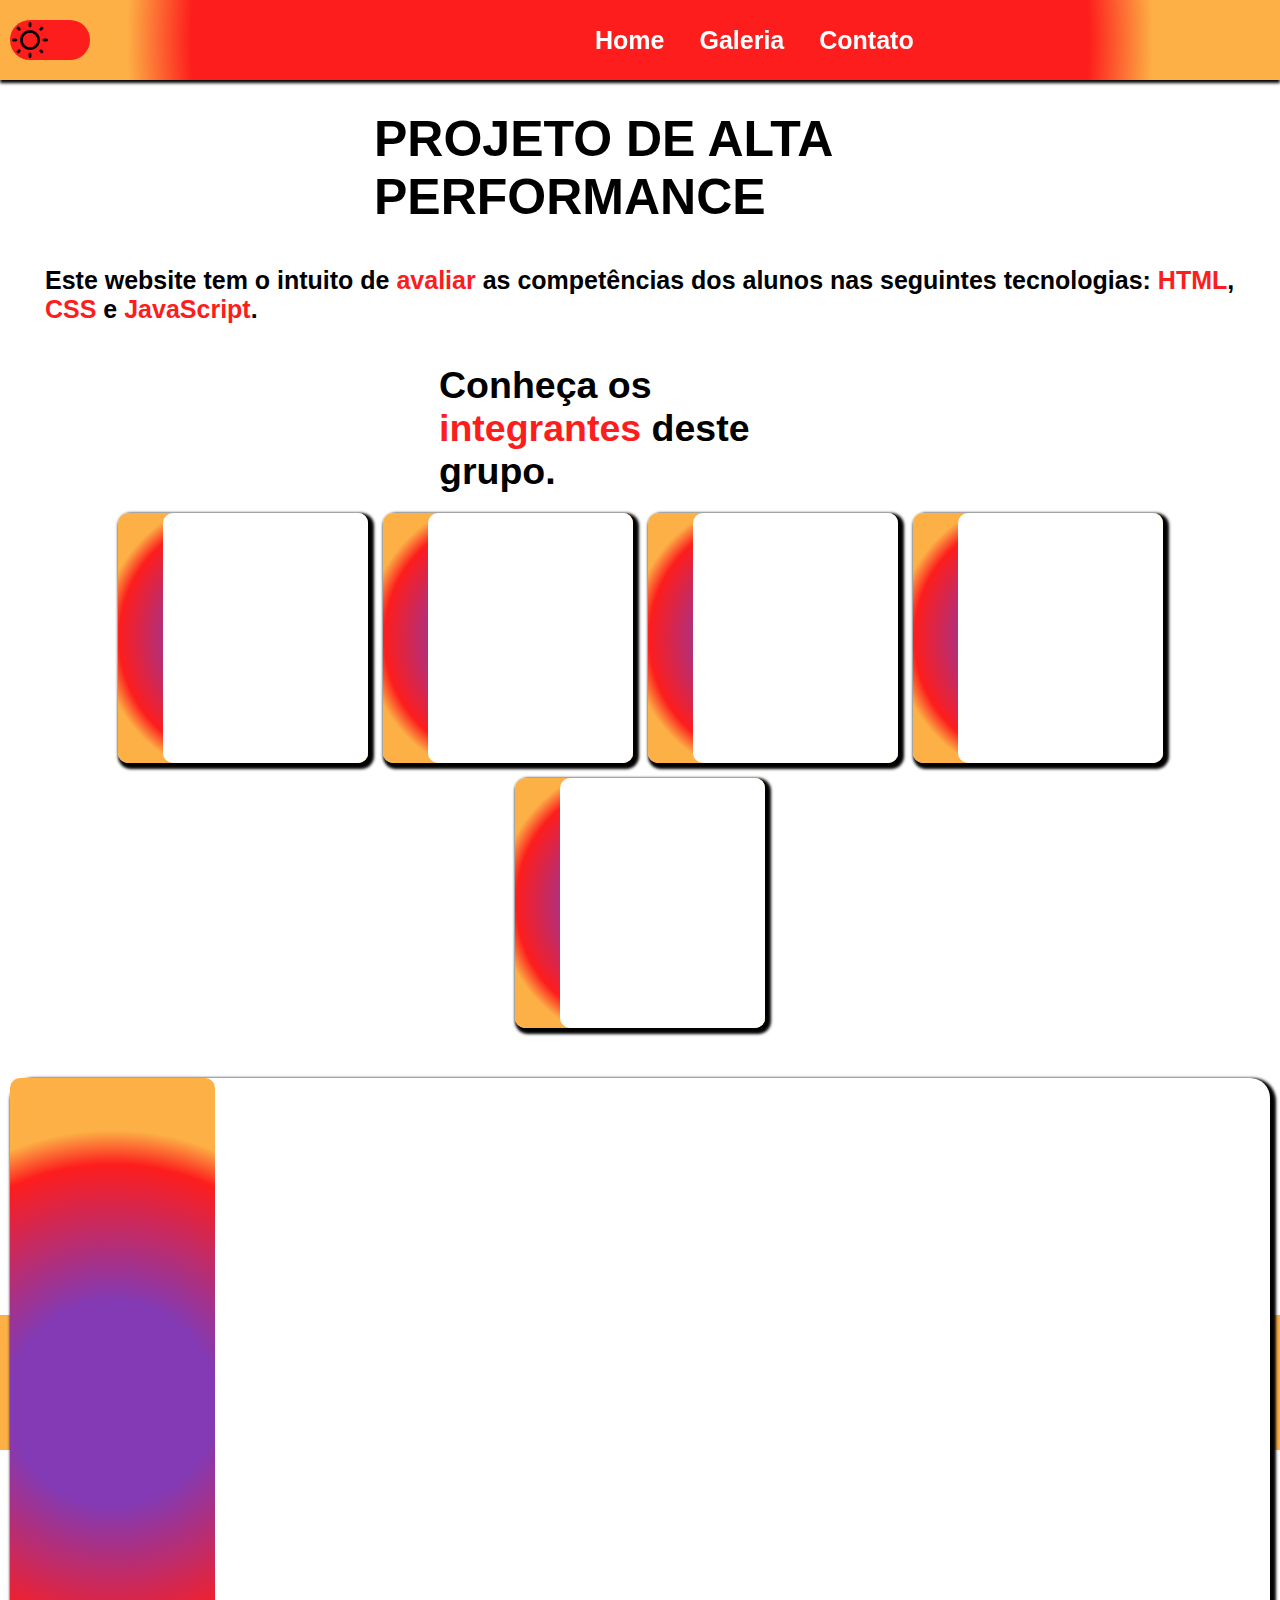
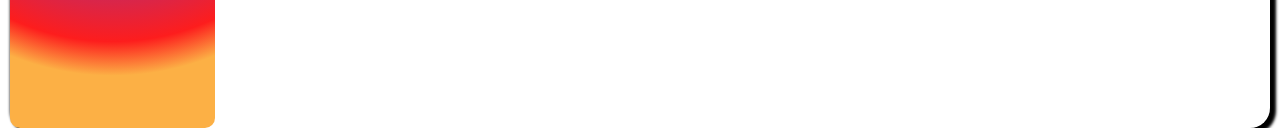
==== SITE CAPW/index.html @ d8a4c17d "Add files via upload" ====
<!DOCTYPE html>
<html lang="pt-br">
<head>
    <meta charset="UTF-8">
    <meta name="viewport" content="width=device-width, initial-scale=1.0">
    <link rel="stylesheet" href="CSS/style.css">
    <title>Temporário</title>
</head>
<body>
    <header>
        <aside>
            <div id="botao" onclick="mudaCor()">
                <figure>
                    <img id="botao-icone" src="IMG/sun_icon.png">
                </figure>
            </div>
        </aside>
        <nav class="navegar">
            <a class="link" href="index.html">Home</a>
            <a class="link" href="">Galeria</a>
            <a class="link" href="">Contato</a>
        </nav>
    </header>
    <main>
        <div class="titulo">
            <h1>PROJETO DE ALTA PERFORMANCE</h1></div>
            <div class="paragrafo"><p>Este website tem o intuito de <span>avaliar</span> 
            as competências dos alunos nas seguintes tecnologias: 
            <span>HTML</span>, <span>CSS</span> e <span>JavaScript</span>.</p>
        </div>
        <div class="topico"><h2>Conheça os <span>integrantes</span> deste grupo.</h2></div> 
        <section class="card-container">
            <div class="card"><div class="card-background"></div></div>
            <div class="card"><div class="card-background"></div></div>
            <div class="card"><div class="card-background"></div></div>
            <div class="card"><div class="card-background"></div></div>
            <div class="card"><div class="card-background"></div></div>
        </section>
        <section class="apresentacao">
            <div class="curriculo"><div class="curriculo-tema"></div></div>
        </section>
    </main>
    <footer>
        <div class="rodape">
            <p>Centro Universitário Maurício de Nassau - Recife, PE</p>
            <p>UNINASSAU© 2024 - Todos os direitos reservados</p>
        </div>
    </footer>

    <script src="JS/script.js"></script>
</body>
</html>
---- SITE CAPW/CSS/style.css ----
*{
    margin: 0;
    box-sizing: border-box; 
    text-decoration: none; 
    font-family: 'Trebuchet MS', 'Lucida Sans Unicode', 'Lucida Grande', 'Lucida Sans', Arial, sans-serif;
    font-weight: bolder;
}

header{
    width: 100%;
    height: 80px;
    display: flex;
    position: sticky;
    top: 0;
    box-shadow: 0px 3px 3px black;
    align-items: center;
    background: radial-gradient(circle, rgba(253,29,29,1) 70%, rgba(252,176,69,1) 80%);
}

aside{
    width: fit-content;
    height: fit-content;
    padding: 10px 0px 10px 10px;
}

.navegar{
    margin: 0px 500px;
    display: flex;
    gap: 25px;
    align-items: center;
}

.link{
    font-size: 25px;
    color: white;
    transition: transform 0.7s;
    padding: 5px;
}

.link:hover{
    color: rgba(253,29,29,1);
    transform:scale(1.2);
    cursor: pointer;
    background-color: white;
    border-radius: 25px;
}

main{
    width: 100%;
    height: 1235px;
    padding: 10px;
    background-color: white;
    color: black;
}

.titulo{
    font-weight: bolder; 
    font-size: 25px;
    padding: 20px 0px;
    margin: 0px 364px;
    display: flex;
}

#botao{
    width: 80px;
    height: 40px;
    border-radius: 150px;
    background: rgba(253,29,29,1);
    cursor: pointer;
}

#botao-icone{
    width: 40px;
    height: 40px;
    border-radius: 50%;
    transform: scale(0.9);
}

.paragrafo{ 
    font-weight: bolder; 
    font-size: 25px;
    padding: 20px 0px;
    margin: 0px 35px;
    width: fit-content;
}

.topico{
    font-weight: bolder; 
    font-size: 25px;
    padding: 20px 0px;
    margin: 0px 429px;
}

span{
    color: rgba(253,29,29,1);
}

.card-container{
    display: flex;
    gap: 15px;
    justify-content: center;
    flex-wrap: wrap;
    margin-bottom: 50px;
}
 
.card{
    width: 250px;
    height: 250px;
    background: radial-gradient(circle, rgba(131,58,180,1) 30%, rgba(253,29,29,1) 70%, rgba(252,176,69,1) 80%);
    border-radius: 10px;
    box-shadow: 3px 3px 3px 3px black;
    transition: transform 0.7s;
}

.card-background{
    width: 205px;
    height: 250px;
    border-radius: 10px;
    background-color: white;
    margin-left: 45px;
}

.card:hover{
   transform: scale(1.1);
   cursor: pointer;
}

.apresentacao{
    display: flex;
    gap: 15px;
    justify-content: center;
    flex-wrap: wrap;
}

.curriculo{
    width: 1300px;
    height: 650px;
    background-color: white;
    border-radius: 20px;
    box-shadow: 3px 3px 3px 3px black;
}

.curriculo-tema{
    width: 205px;
    height: 650px;
    border-radius: 10px;
    background: radial-gradient(circle, rgba(131,58,180,1) 30%, rgba(253,29,29,1) 70%, rgba(252,176,69,1) 80%);
}

footer{
    background: radial-gradient(circle, rgba(253,29,29,1) 70%, rgba(252,176,69,1) 80%);
    width: 100%;
    height: 135px;
}

.rodape{
    text-align: center;
    font-size: larger;
    padding: 45.1px;
    color: white;
}
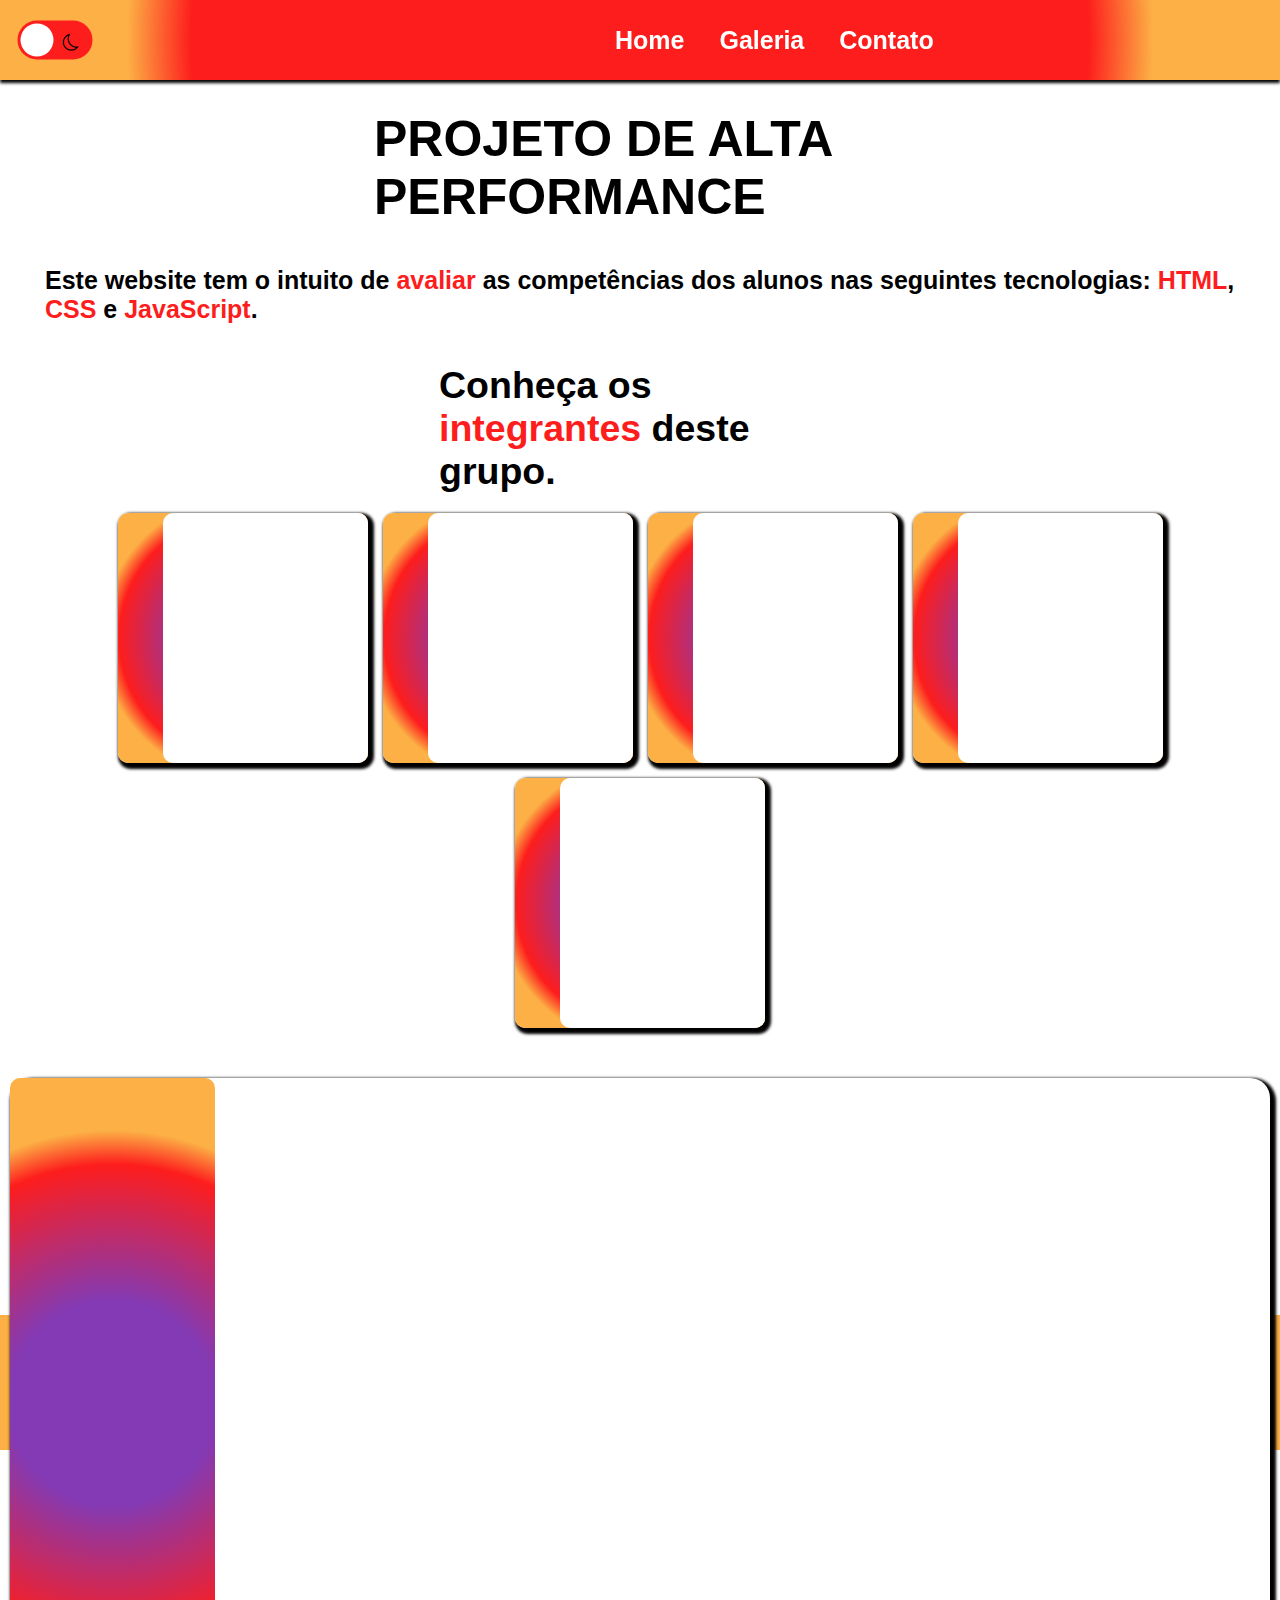
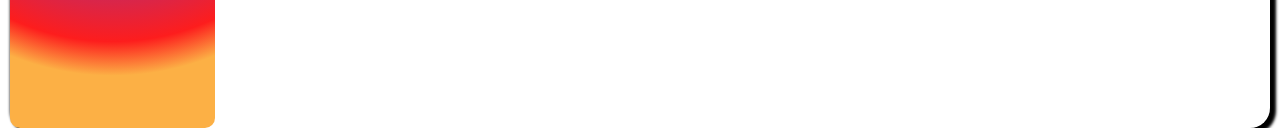
==== commit a108ccd2: "Add files via upload" ====
--- a/SITE CAPW/index.html
+++ b/SITE CAPW/index.html
@@ -9,10 +9,18 @@
 <body>
     <header>
         <aside>
-            <div id="botao" onclick="mudaCor()">
-                <figure>
-                    <img id="botao-icone" src="IMG/sun_icon.png">
-                </figure>
+            <div>
+                <input type="checkbox" id="check">
+                
+                <label class="label" for="check">
+                    <figure class="botao-icone">
+                        <img id="sol" src="IMG/sun_icon.png" alt="sol">
+                    </figure>
+                    <figure class="botao-icone">
+                        <img id="lua" src="IMG/moon_icon.png" alt="lua">
+                    </figure>
+                    <div class="ball"></div>
+                </label>
             </div>
         </aside>
         <nav class="navegar">
--- a/SITE CAPW/CSS/style.css
+++ b/SITE CAPW/CSS/style.css
@@ -17,10 +17,60 @@
     background: radial-gradient(circle, rgba(253,29,29,1) 70%, rgba(252,176,69,1) 80%);
 }
 
-aside{
-    width: fit-content;
-    height: fit-content;
-    padding: 10px 0px 10px 10px;
+
+
+#check{
+    opacity: 0;
+    position: absolute;
+}
+
+.label {
+    margin: 0px 30px;
+    background: rgba(253,29,29,1);
+    border-radius: 50px;
+    cursor: pointer;
+    display: flex;
+    align-items: center;
+    justify-content: space-between;
+    padding: 5px;
+    position: relative;
+    height: 26px;
+    width: 50px;
+    transform: scale(1.5);
+}
+
+.label  .ball {
+    background-color: #fff;
+    border-radius: 50%;
+    position: absolute;
+    top: 2px;
+    left: 2px;
+    height: 22px;
+    width: 22px;
+    transform: translate(0px);
+    transition: transform 0.2s linear;
+}
+
+#check:checked + .label .ball {
+    transform: translateX(24px);
+}
+
+.botao-icone{
+    width: 22px;
+    height: 22px;        
+    display: flex;
+}
+
+#sol{
+    width: 17px;
+    height: 17px;
+    padding-top: 2px;         
+}
+
+#lua{
+    width: 25px;
+    height: 25px;
+    border-radius: 50px;
 }
 
 .navegar{
@@ -51,6 +101,7 @@
     padding: 10px;
     background-color: white;
     color: black;
+    transition: background-color 0.3s, color 0.3s;
 }
 
 .titulo{
@@ -59,21 +110,6 @@
     padding: 20px 0px;
     margin: 0px 364px;
     display: flex;
-}
-
-#botao{
-    width: 80px;
-    height: 40px;
-    border-radius: 150px;
-    background: rgba(253,29,29,1);
-    cursor: pointer;
-}
-
-#botao-icone{
-    width: 40px;
-    height: 40px;
-    border-radius: 50%;
-    transform: scale(0.9);
 }
 
 .paragrafo{ 
@@ -158,4 +194,10 @@
     font-size: larger;
     padding: 45.1px;
     color: white;
+}
+
+/* Modo escuro */
+body.dark-mode main {
+    background: rgb(3, 0, 27);
+    color: white;
 }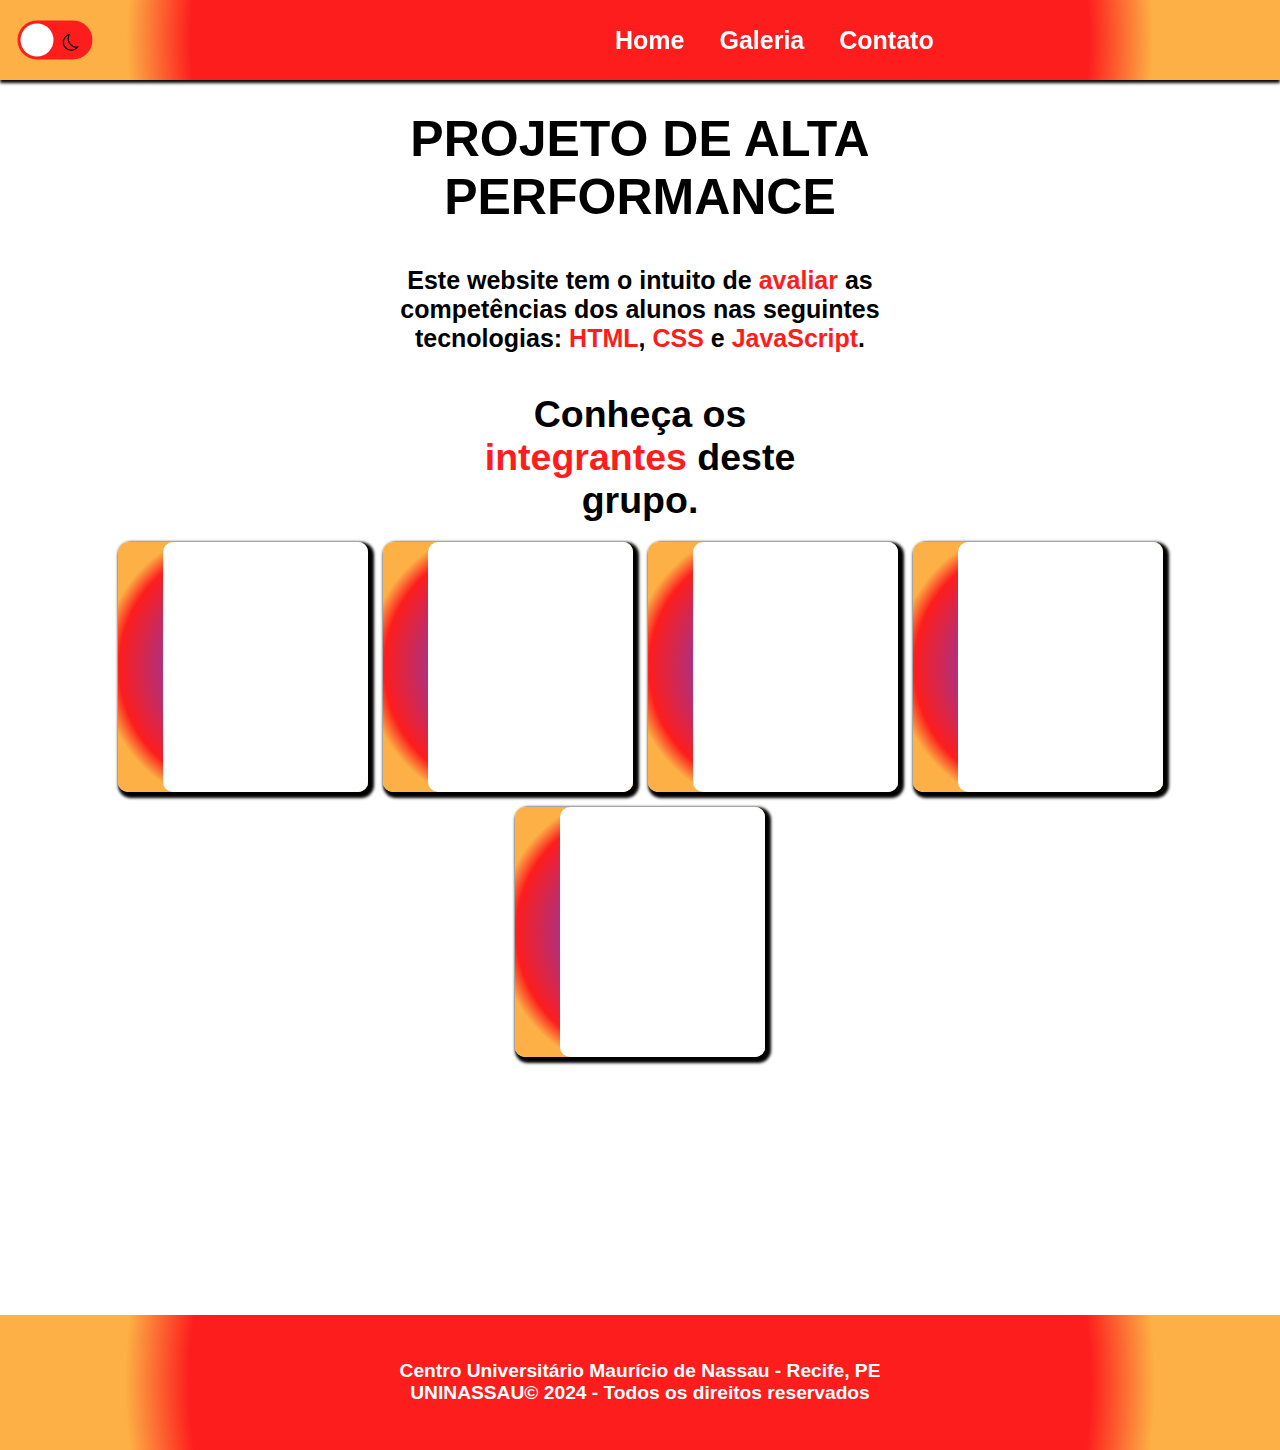
==== commit cdd5ca77: "Add files via upload" ====
--- a/SITE CAPW/index.html
+++ b/SITE CAPW/index.html
@@ -4,6 +4,7 @@
     <meta charset="UTF-8">
     <meta name="viewport" content="width=device-width, initial-scale=1.0">
     <link rel="stylesheet" href="CSS/style.css">
+    <link rel="stylesheet" href="https://cdnjs.cloudflare.com/ajax/libs/font-awesome/6.1.0/css/all.min.css" integrity="sha512-10/jx2EXwxxWqCLX/hHth/vu2KY3jCF70dCQB8TSgNjbCVAC/8vai53GfMDrO2Emgwccf2pJqxct9ehpzG+MTw==" crossorigin="anonymous" referrerpolicy="no-referrer" />
     <title>Temporário</title>
 </head>
 <body>
@@ -29,6 +30,7 @@
             <a class="link" href="">Contato</a>
         </nav>
     </header>
+    
     <main>
         <div class="titulo">
             <h1>PROJETO DE ALTA PERFORMANCE</h1></div>
@@ -36,18 +38,33 @@
             as competências dos alunos nas seguintes tecnologias: 
             <span>HTML</span>, <span>CSS</span> e <span>JavaScript</span>.</p>
         </div>
+        
         <div class="topico"><h2>Conheça os <span>integrantes</span> deste grupo.</h2></div> 
+       
         <section class="card-container">
-            <div class="card"><div class="card-background"></div></div>
-            <div class="card"><div class="card-background"></div></div>
-            <div class="card"><div class="card-background"></div></div>
-            <div class="card"><div class="card-background"></div></div>
-            <div class="card"><div class="card-background"></div></div>
+            <div class="card" data-img="" data-info=""><div class="card-background"></div></div>
+            <div class="card" data-img="" data-info=""><div class="card-background"></div></div>
+            <div class="card" data-img="" data-info=""><div class="card-background"></div></div>
+            <div class="card" data-img="" data-info=""><div class="card-background"></div></div>
+            <div class="card" data-img="" data-info=""><div class="card-background"></div></div>
         </section>
-        <section class="apresentacao">
-            <div class="curriculo"><div class="curriculo-tema"></div></div>
+        
+        <section class="apresentacao hidden" id="apresentacao">
+            <button id="prev-button"><</button>
+            <div class="curriculo">
+                <div class="curriculo-tema">
+                    <div id="info-image"></div>
+                </div>
+                <p id="info-text"><span>Nome:</span> <br><span>Idade:</span> <br><span>Competências:</span></p>
+               <div class="curriculo_links">
+                    <a id="info-link" href=""><i class="fa-brands fa-github fa-2xl"></i></a>
+                    <a id="info-link" href=""><i class="fa-brands fa-linkedin fa-2xl"></i></a>
+               </div>
+            </div>
+            <button id="next-button">></button>
         </section>
     </main>
+    
     <footer>
         <div class="rodape">
             <p>Centro Universitário Maurício de Nassau - Recife, PE</p>
--- a/SITE CAPW/CSS/style.css
+++ b/SITE CAPW/CSS/style.css
@@ -16,8 +16,6 @@
     align-items: center;
     background: radial-gradient(circle, rgba(253,29,29,1) 70%, rgba(252,176,69,1) 80%);
 }
-
-
 
 #check{
     opacity: 0;
@@ -78,18 +76,18 @@
     display: flex;
     gap: 25px;
     align-items: center;
+    justify-content: center;
 }
 
 .link{
     font-size: 25px;
     color: white;
-    transition: transform 0.7s;
+    transition: border-radius 0.3s, background-color 0.3s, color 0.3s;
     padding: 5px;
 }
 
 .link:hover{
     color: rgba(253,29,29,1);
-    transform:scale(1.2);
     cursor: pointer;
     background-color: white;
     border-radius: 25px;
@@ -110,14 +108,19 @@
     padding: 20px 0px;
     margin: 0px 364px;
     display: flex;
+    text-align: center;
+    justify-content: center;
 }
 
 .paragrafo{ 
     font-weight: bolder; 
     font-size: 25px;
     padding: 20px 0px;
-    margin: 0px 35px;
+    margin: 0px 350px;
     width: fit-content;
+    display: flex;
+    text-align: center;
+    justify-content: center;
 }
 
 .topico{
@@ -125,6 +128,9 @@
     font-size: 25px;
     padding: 20px 0px;
     margin: 0px 429px;
+    display: flex;
+    text-align: center;
+    justify-content: center;
 }
 
 span{
@@ -166,19 +172,77 @@
     gap: 15px;
     justify-content: center;
     flex-wrap: wrap;
+    width: 100%;
+    height: fit-content;
+    
 }
 
 .curriculo{
-    width: 1300px;
-    height: 650px;
+    width: 900px;
+    height: 550px;
     background-color: white;
     border-radius: 20px;
-    box-shadow: 3px 3px 3px 3px black;
+    box-shadow: 0px 3px 3px 3px black;
+    display: flex;
+}
+
+.curriculo_links{
+    margin: 450px 0px 2px 435px;
+    display: flex;
+    flex-direction: column;
+    gap: 20px;
+}
+
+.fa-github{
+    transition: color 0.3s;
+}
+
+.fa-linkedin{
+    transition: color 0.3s;
+}
+
+.fa-github:hover{
+    color: rgba(253,29,29,1);
+}
+
+.fa-linkedin:hover{
+    color: rgba(253,29,29,1);
+}
+
+#info-image{
+    background-color: white;
+    width: 205px;
+    height: 205px;
+    border-radius: 50%;
+}
+
+#info-text{
+    color: black;
+    font-size: 30px;
+    padding-left: 15px;
+}
+
+button {
+    background: rgba(253,29,29,1);
+    color: white;
+    border: none;
+    padding: 10px;
+    cursor: pointer;
+    transition: background 0.3s;
+    width: 80px;
+    height: 90px;
+    border-radius: 10px;
+    font-size:xx-large;
+    margin: 250px 0px;
+}
+
+button:hover {
+    background: rgba(252,176,69,1);
 }
 
 .curriculo-tema{
     width: 205px;
-    height: 650px;
+    height: 550px;
     border-radius: 10px;
     background: radial-gradient(circle, rgba(131,58,180,1) 30%, rgba(253,29,29,1) 70%, rgba(252,176,69,1) 80%);
 }
@@ -200,4 +264,13 @@
 body.dark-mode main {
     background: rgb(3, 0, 27);
     color: white;
-}+}
+
+.hidden {
+    display: none;
+}
+
+
+
+
+
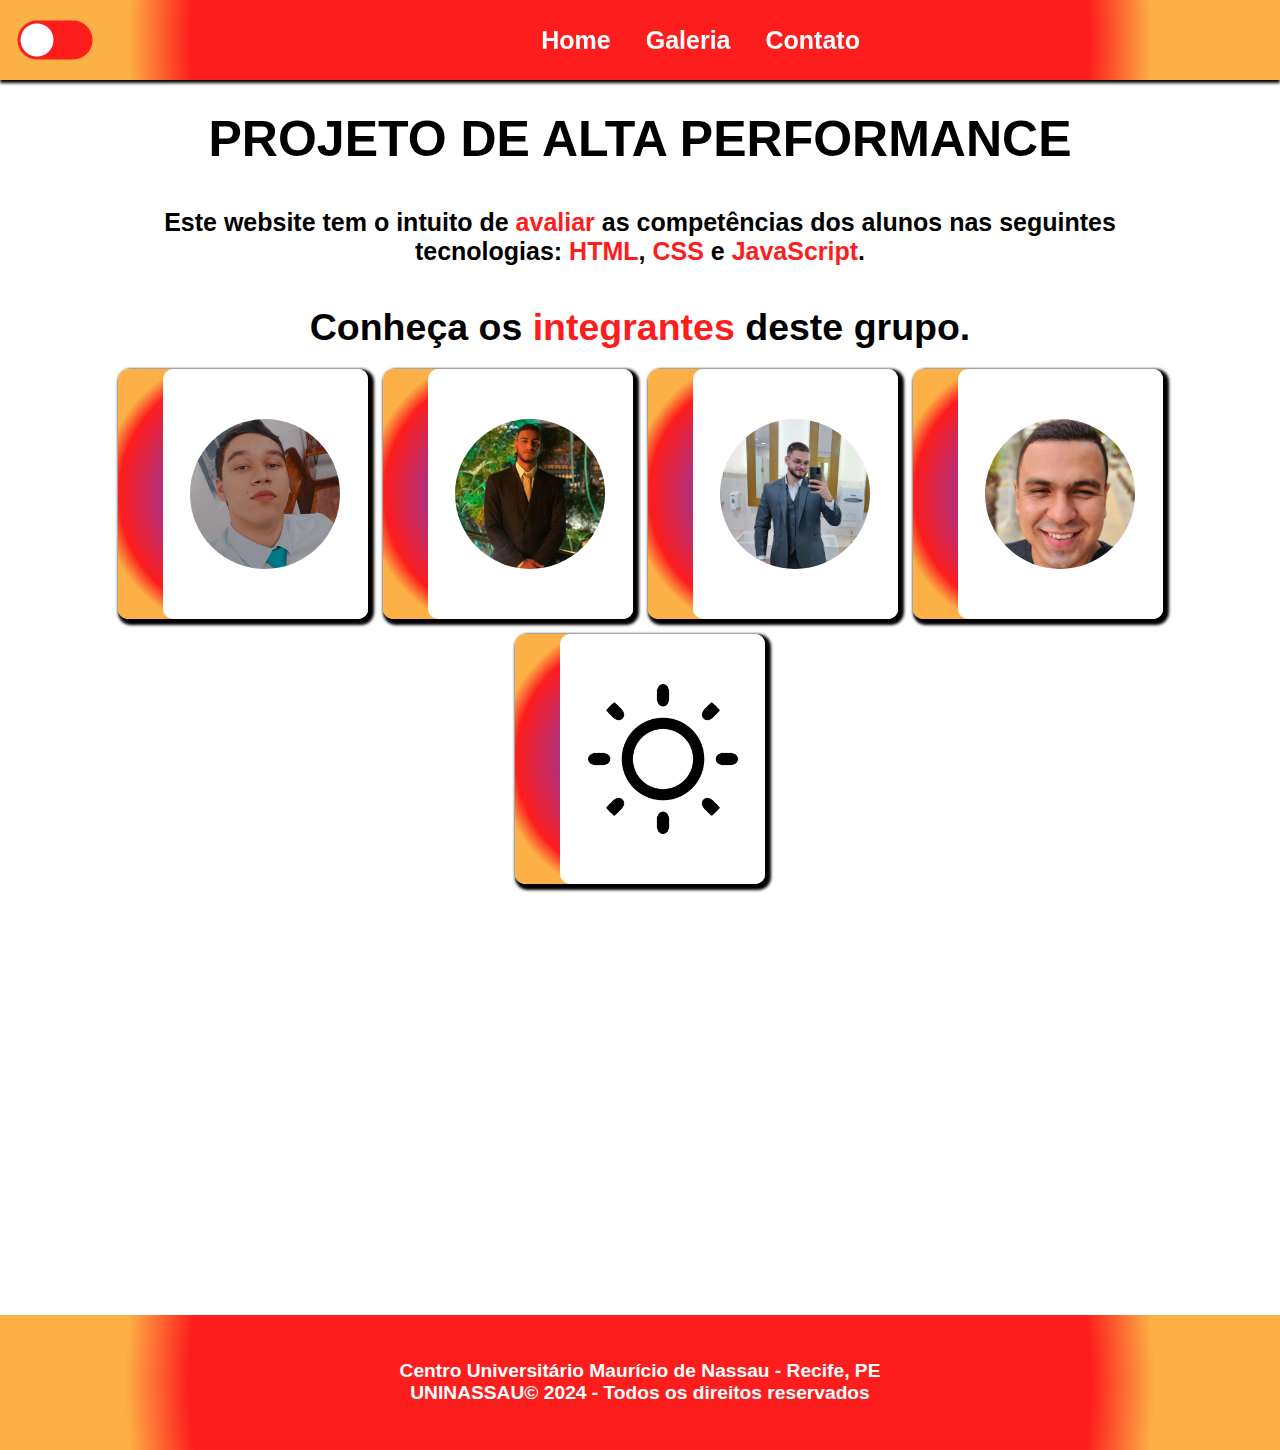
==== commit c2e04f66: "Add files via upload" ====
--- a/SITE CAPW/index.html
+++ b/SITE CAPW/index.html
@@ -5,7 +5,7 @@
     <meta name="viewport" content="width=device-width, initial-scale=1.0">
     <link rel="stylesheet" href="CSS/style.css">
     <link rel="stylesheet" href="https://cdnjs.cloudflare.com/ajax/libs/font-awesome/6.1.0/css/all.min.css" integrity="sha512-10/jx2EXwxxWqCLX/hHth/vu2KY3jCF70dCQB8TSgNjbCVAC/8vai53GfMDrO2Emgwccf2pJqxct9ehpzG+MTw==" crossorigin="anonymous" referrerpolicy="no-referrer" />
-    <title>Temporário</title>
+    <title>Projeto de Alta Perfomance</title>
 </head>
 <body>
     <header>
@@ -14,19 +14,15 @@
                 <input type="checkbox" id="check">
                 
                 <label class="label" for="check">
-                    <figure class="botao-icone">
-                        <img id="sol" src="IMG/sun_icon.png" alt="sol">
-                    </figure>
-                    <figure class="botao-icone">
-                        <img id="lua" src="IMG/moon_icon.png" alt="lua">
-                    </figure>
+                    <i class="fas fa-moon"></i>
+                    <i class="fas fa-sun"></i>
                     <div class="ball"></div>
                 </label>
             </div>
         </aside>
         <nav class="navegar">
             <a class="link" href="index.html">Home</a>
-            <a class="link" href="">Galeria</a>
+            <a class="link" href="galeria.html">Galeria</a>
             <a class="link" href="">Contato</a>
         </nav>
     </header>
@@ -42,26 +38,36 @@
         <div class="topico"><h2>Conheça os <span>integrantes</span> deste grupo.</h2></div> 
        
         <section class="card-container">
-            <div class="card" data-img="" data-info=""><div class="card-background"></div></div>
-            <div class="card" data-img="" data-info=""><div class="card-background"></div></div>
-            <div class="card" data-img="" data-info=""><div class="card-background"></div></div>
-            <div class="card" data-img="" data-info=""><div class="card-background"></div></div>
-            <div class="card" data-img="" data-info=""><div class="card-background"></div></div>
+            <div class="card" onclick="infos(0)"><div class="card-background"><img src="IMG/perfil_nicolas.jpg" alt="" class="fotos-card"></div></div>
+            <div class="card" onclick="infos(1)"><div class="card-background"><img src="IMG/perfil_sergio.jpeg" alt="" class="fotos-card"></div></div>
+            <div class="card" onclick="infos(2)"><div class="card-background"><img src="IMG/perfil_dario.jpeg" alt="" class="fotos-card"></div></div>
+            <div class="card" onclick="infos(3)"><div class="card-background"><img src="IMG/perfil_eric.jpeg" alt="" class="fotos-card"></div></div>
+            <div class="card" onclick="infos(4)"><div class="card-background"><img src="IMG/sun_icon.png" alt="" class="fotos-card"></div></div>
         </section>
         
         <section class="apresentacao hidden" id="apresentacao">
-            <button id="prev-button"><</button>
+            <button id="bttn-anterior" onclick="voltar()"><</button>
             <div class="curriculo">
                 <div class="curriculo-tema">
-                    <div id="info-image"></div>
+                    <figure>
+                        <img src="" alt="" id="imagem-alunos">
+                    </figure>
                 </div>
-                <p id="info-text"><span>Nome:</span> <br><span>Idade:</span> <br><span>Competências:</span></p>
-               <div class="curriculo_links">
-                    <a id="info-link" href=""><i class="fa-brands fa-github fa-2xl"></i></a>
-                    <a id="info-link" href=""><i class="fa-brands fa-linkedin fa-2xl"></i></a>
-               </div>
+                <div id="curriculo-conteudo">   
+                    <div class="textos-alunos">
+                        <div id="nome-linha"><span >Nome:</span> <p id="nome"></p></div> 
+                        <div id="idade-linha"><span>Idade:</span><p id="idade"></p></div>
+                        <div id="competencia-linha"><span>Competências:</span><p id="competencia"></p></div></div>
+                    <article>
+                        <p id="resumo"> </p>
+                    </article>
+                    <div class="curriculo_links">
+                        <a id="link-github" href=""><i class="fa-brands fa-github fa-2xl"></i></a>
+                        <a id="link-linkedin" href=""><i class="fa-brands fa-linkedin fa-2xl"></i></a>
+                    </div> 
+                </div>   
             </div>
-            <button id="next-button">></button>
+            <button id="bttn-proximo" onclick="avancar()">></button>
         </section>
     </main>
     
--- a/SITE CAPW/CSS/style.css
+++ b/SITE CAPW/CSS/style.css
@@ -20,6 +20,14 @@
 #check{
     opacity: 0;
     position: absolute;
+}
+
+.fa-moon{
+    color: rgba(131,58,180,1);
+}
+
+.fa-sun{
+    color: rgba(252,176,69,1);
 }
 
 .label {
@@ -59,20 +67,10 @@
     display: flex;
 }
 
-#sol{
-    width: 17px;
-    height: 17px;
-    padding-top: 2px;         
-}
-
-#lua{
-    width: 25px;
-    height: 25px;
-    border-radius: 50px;
-}
+
 
 .navegar{
-    margin: 0px 500px;
+    margin: 0% 33.3%;
     display: flex;
     gap: 25px;
     align-items: center;
@@ -106,7 +104,6 @@
     font-weight: bolder; 
     font-size: 25px;
     padding: 20px 0px;
-    margin: 0px 364px;
     display: flex;
     text-align: center;
     justify-content: center;
@@ -116,7 +113,7 @@
     font-weight: bolder; 
     font-size: 25px;
     padding: 20px 0px;
-    margin: 0px 350px;
+    margin: 0% 10%;
     width: fit-content;
     display: flex;
     text-align: center;
@@ -127,7 +124,6 @@
     font-weight: bolder; 
     font-size: 25px;
     padding: 20px 0px;
-    margin: 0px 429px;
     display: flex;
     text-align: center;
     justify-content: center;
@@ -167,18 +163,26 @@
    cursor: pointer;
 }
 
+.fotos-card{
+    width: 150px;
+    height: 150px;
+    border-radius: 50%;
+    align-items: center;
+    justify-content: center;
+    margin: 50px 27.5px;
+}
+
 .apresentacao{
     display: flex;
     gap: 15px;
     justify-content: center;
     flex-wrap: wrap;
     width: 100%;
-    height: fit-content;
-    
+    height: fit-content; 
 }
 
 .curriculo{
-    width: 900px;
+    width: 1000px;
     height: 550px;
     background-color: white;
     border-radius: 20px;
@@ -186,19 +190,48 @@
     display: flex;
 }
 
+#curriculo-conteudo{
+    height: 550px;
+    width: 795px;
+}
+
+#nome-linha{
+    display: flex;
+}
+
+#idade-linha{
+    display: flex;
+}
+
+#competencia-linha{
+    display: flex;
+}
+
+article{
+   width: fit-content;
+   height: 250px;
+   color: black;
+   font-size: 30px;
+   padding: 10px 0px 0px 15px;
+}
+
 .curriculo_links{
-    margin: 450px 0px 2px 435px;
     display: flex;
     flex-direction: column;
     gap: 20px;
+    width: fit-content;
+    height: fit-content;
+    margin: 90px 5px 5px 759px;
 }
 
 .fa-github{
     transition: color 0.3s;
+    color: rgba(131,58,180,1) ;
 }
 
 .fa-linkedin{
     transition: color 0.3s;
+    color: rgba(131,58,180,1);
 }
 
 .fa-github:hover{
@@ -209,17 +242,19 @@
     color: rgba(253,29,29,1);
 }
 
-#info-image{
-    background-color: white;
-    width: 205px;
-    height: 205px;
+#imagem-alunos{
+    width: 180px;
+    height: 180px;
     border-radius: 50%;
-}
-
-#info-text{
+    margin: 20px 0 0 12.5px;
+}
+
+.textos-alunos{
     color: black;
     font-size: 30px;
-    padding-left: 15px;
+    padding: 15px;
+    width: fit-content;
+    height: fit-content;
 }
 
 button {
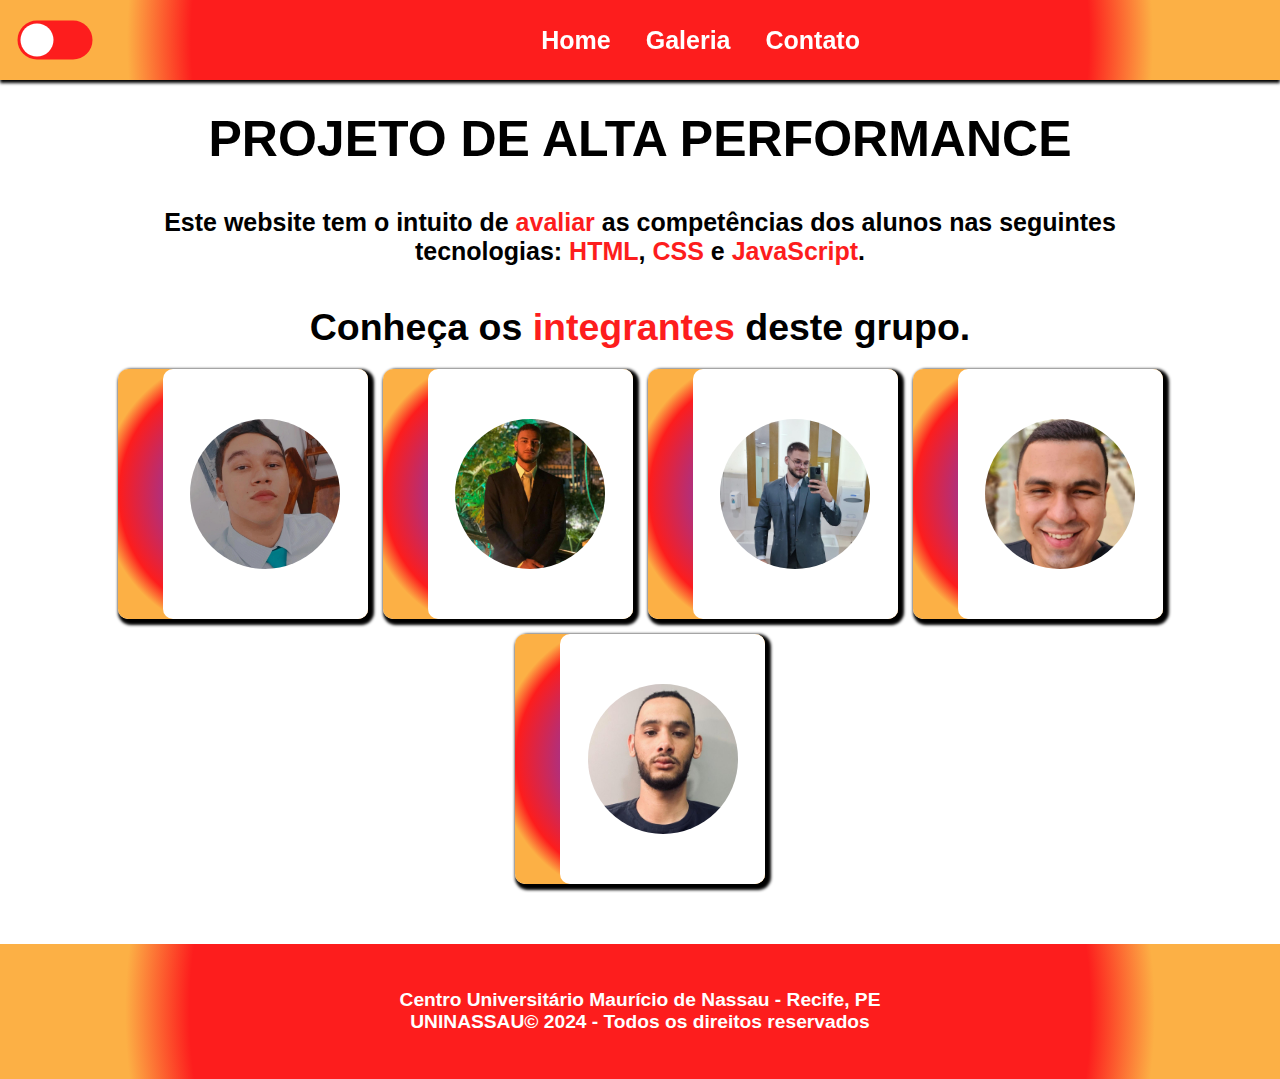
==== commit be5f1f55: "Add files via upload" ====
--- a/SITE CAPW/index.html
+++ b/SITE CAPW/index.html
@@ -23,7 +23,7 @@
         <nav class="navegar">
             <a class="link" href="index.html">Home</a>
             <a class="link" href="galeria.html">Galeria</a>
-            <a class="link" href="">Contato</a>
+            <a class="link" href="contato.html">Contato</a>
         </nav>
     </header>
     
@@ -42,7 +42,7 @@
             <div class="card" onclick="infos(1)"><div class="card-background"><img src="IMG/perfil_sergio.jpeg" alt="" class="fotos-card"></div></div>
             <div class="card" onclick="infos(2)"><div class="card-background"><img src="IMG/perfil_dario.jpeg" alt="" class="fotos-card"></div></div>
             <div class="card" onclick="infos(3)"><div class="card-background"><img src="IMG/perfil_eric.jpeg" alt="" class="fotos-card"></div></div>
-            <div class="card" onclick="infos(4)"><div class="card-background"><img src="IMG/sun_icon.png" alt="" class="fotos-card"></div></div>
+            <div class="card" onclick="infos(4)"><div class="card-background"><img src="IMG/perfil_luis.jpeg" alt="" class="fotos-card"></div></div>
         </section>
         
         <section class="apresentacao hidden" id="apresentacao">
--- a/SITE CAPW/CSS/style.css
+++ b/SITE CAPW/CSS/style.css
@@ -61,14 +61,6 @@
     transform: translateX(24px);
 }
 
-.botao-icone{
-    width: 22px;
-    height: 22px;        
-    display: flex;
-}
-
-
-
 .navegar{
     margin: 0% 33.3%;
     display: flex;
@@ -93,7 +85,7 @@
 
 main{
     width: 100%;
-    height: 1235px;
+    height: 100%;
     padding: 10px;
     background-color: white;
     color: black;
@@ -195,15 +187,7 @@
     width: 795px;
 }
 
-#nome-linha{
-    display: flex;
-}
-
-#idade-linha{
-    display: flex;
-}
-
-#competencia-linha{
+#nome-linha, #idade-linha, #competencia-linha{
     display: flex;
 }
 
